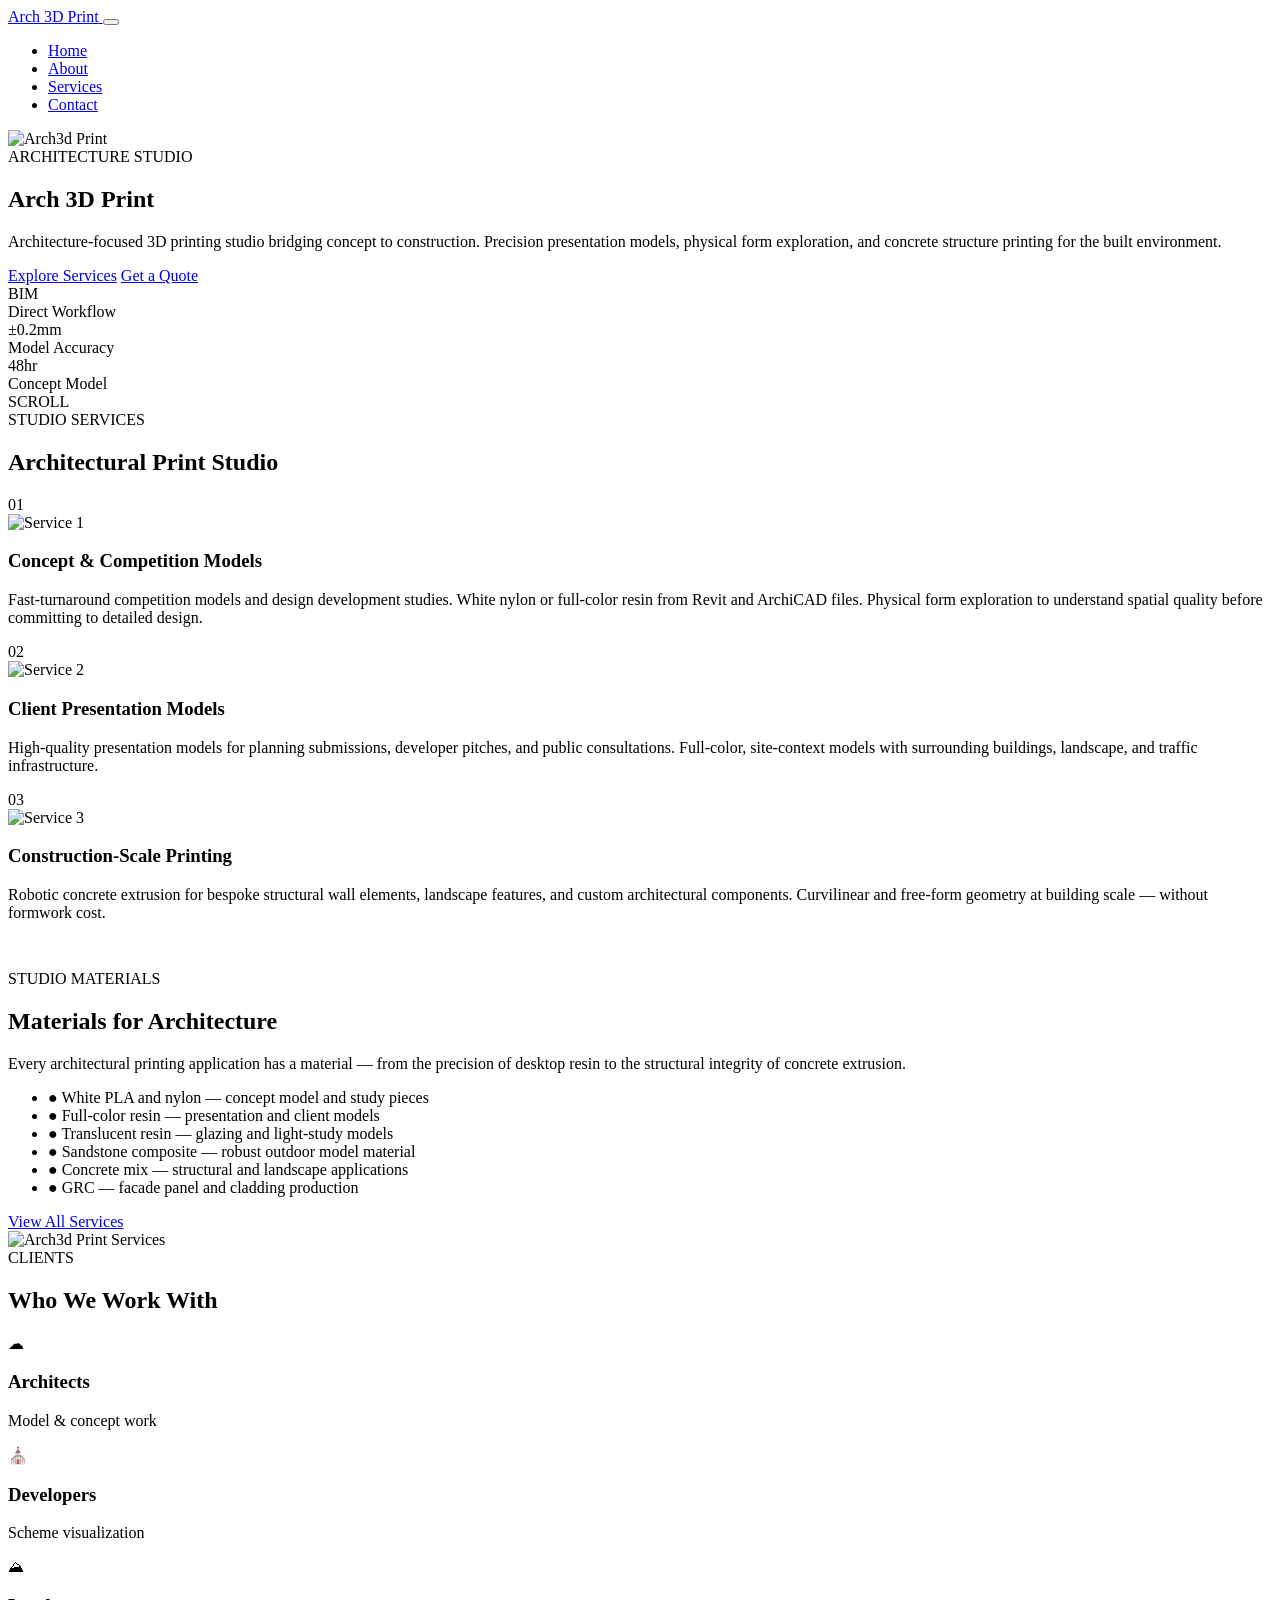
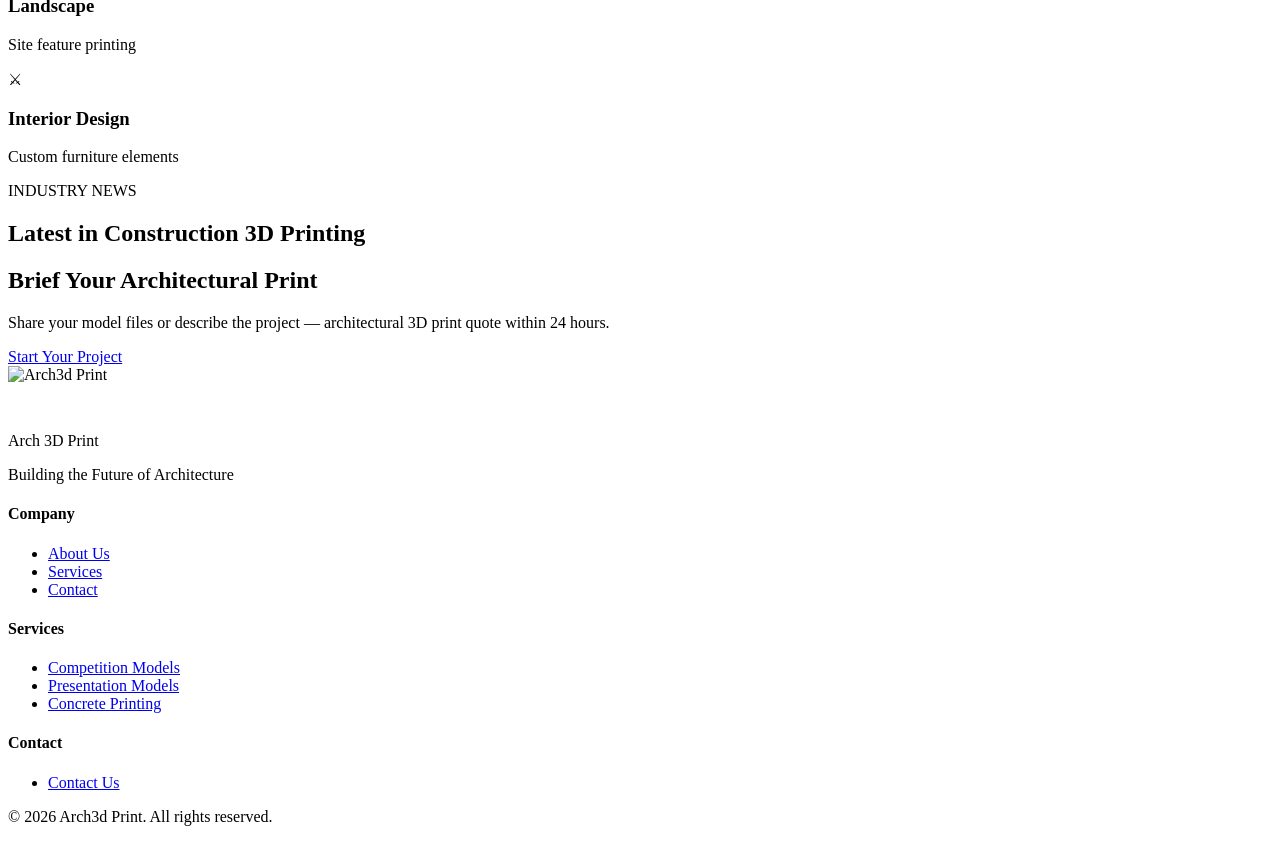
==== index.html @ b8e44869 "Ads: add AdSense placeholder and ad unit positions (arch3dprint.com)" ====
<!DOCTYPE html>
<html lang="en">
<head>
    <meta charset="UTF-8">
    <meta name="viewport" content="width=device-width, initial-scale=1.0">
    <meta name="description" content="Architecture-focused 3D printing studio. Precision presentation models, physical form studies, and full-scale concrete structure printing for architects and developers.">
    <meta name="keywords" content="3d architectural printing, arch3dprint, architectural, printing, professional services, quality, innovation, max davis, ben stagl, ally reza, chilab, chilab studio, titobi, chicago, manufacturing, functional, 3d, prototype">
    <meta property="og:title" content="Arch 3D Print | Architectural 3D Printing Studio">
    <meta property="og:description" content="Architecture-focused 3D printing studio for presentation models, form studies, and concrete structure printing.">
    <meta name="author" content="Max Davis, Ben Stagl, Ally Reza - ChiLab Studio">
    <meta property="og:type" content="website">
    <meta property="og:image" content="https://images.unsplash.com/photo-1617806754848-c1eab0f0d818?w=600&q=80">
    <title>Arch 3D Print | Architectural 3D Printing Studio | Models to Full-Scale Concrete</title>
    <link rel="preconnect" href="https://fonts.googleapis.com">
    <link rel="preconnect" href="https://fonts.gstatic.com" crossorigin>
    <link href="https://fonts.googleapis.com/css2?family=Archivo+Black&family=Nunito:wght@300;400;500;600;700;800;900&display=swap" rel="stylesheet">
    <link rel="stylesheet" href="css/style.css">
<script type="application/ld+json">
[
  {
    "@context": "https://schema.org",
    "@type": "Organization",
    "name": "Arch 3D Print",
    "url": "https://arch3dprint.com",
    "description": "Architecture-focused 3D printing studio. Precision presentation models, physical form studies, and full-scale concrete structure printing for architects and developers.",
    "contactPoint": {
      "@type": "ContactPoint",
      "contactType": "customer service",
      "url": "https://arch3dprint.com/contact.html"
    }
  },
  {
    "@context": "https://schema.org",
    "@type": "WebSite",
    "name": "Arch 3D Print",
    "url": "https://arch3dprint.com"
  },
  {
    "@context": "https://schema.org",
    "@type": "Service",
    "name": "Competition Models",
    "provider": {
      "@type": "Organization",
      "name": "Arch 3D Print",
      "url": "https://arch3dprint.com"
    },
    "url": "https://arch3dprint.com/services.html"
  },
  {
    "@context": "https://schema.org",
    "@type": "Service",
    "name": "Presentation Models",
    "provider": {
      "@type": "Organization",
      "name": "Arch 3D Print",
      "url": "https://arch3dprint.com"
    },
    "url": "https://arch3dprint.com/services.html"
  },
  {
    "@context": "https://schema.org",
    "@type": "Service",
    "name": "Concrete Printing",
    "provider": {
      "@type": "Organization",
      "name": "Arch 3D Print",
      "url": "https://arch3dprint.com"
    },
    "url": "https://arch3dprint.com/services.html"
  }
]
</script>
    <!-- ADSENSE: replace ca-pub-REPLACE_WITH_PUB_ID with your publisher ID to activate -->
    <!-- <script async src="https://pagead2.googlesyndication.com/pagead/js/adsbygoogle.js?client=ca-pub-REPLACE_WITH_PUB_ID" crossorigin="anonymous"></script> -->
</head>
<body>

    <header class="site-header">
        <nav class="navbar">
            <div class="nav-container">
                <a href="index.html" class="nav-logo">
                    <span class="logo-text">Arch 3D Print</span>
                </a>
                <button class="nav-toggle" aria-label="Toggle navigation" aria-expanded="false">
                    <span class="hamburger"></span>
                    <span class="hamburger"></span>
                    <span class="hamburger"></span>
                </button>
                <ul class="nav-menu">
                    <li><a href="index.html" class="nav-link active">Home</a></li>
                    <li><a href="about.html" class="nav-link">About</a></li>
                    <li><a href="services.html" class="nav-link">Services</a></li>
                    <li><a href="contact.html" class="nav-link">Contact</a></li>
                </ul>
            </div>
        </nav>
    </header>

    <main>
        <section class="hero">
            <div class="hero-background">
                <img src="https://images.unsplash.com/photo-1617806754848-c1eab0f0d818?w=600&q=80" alt="Arch3d Print" loading="lazy">
                <div class="hero-overlay"></div>
            </div>
            <div class="hero-content">
                <div class="hero-badge">ARCHITECTURE STUDIO</div>
                <h1 class="hero-title">
                    <span class="title-line">Arch</span>
                        <span class="title-line highlight">3D Print</span>
                </h1>
                <p class="hero-subtitle">Architecture-focused 3D printing studio bridging concept to construction. Precision presentation models, physical form exploration, and concrete structure printing for the built environment.</p>
                <div class="hero-actions">
                    <a href="services.html" class="btn btn-primary">Explore Services</a>
                    <a href="contact.html" class="btn btn-secondary">Get a Quote</a>
                </div>
                <div class="hero-stats">
                    <div class="stat-item">
                        <div class="stat-number">BIM</div>
                        <div class="stat-label">Direct Workflow</div>
                    </div>
                    <div class="stat-item">
                        <div class="stat-number">±0.2mm</div>
                        <div class="stat-label">Model Accuracy</div>
                    </div>
                    <div class="stat-item">
                        <div class="stat-number">48hr</div>
                        <div class="stat-label">Concept Model</div>
                    </div>
                </div>
            </div>
            <div class="scroll-indicator">
                <div class="scroll-line"></div>
                <span>SCROLL</span>
            </div>
        </section>

        <section class="process-section">
            <div class="container">
                <div class="section-header">
                    <span class="section-label">STUDIO SERVICES</span>
                    <h2 class="section-title">Architectural Print Studio</h2>
                </div>
                <div class="process-grid">
                    <div class="process-card animate-in">
                        <div class="card-number">01</div>
                        <div class="card-image">
                            <img src="https://images.unsplash.com/photo-1716703432522-d6d2aab1c993?w=600&q=80" alt="Service 1" loading="lazy">
                        </div>
                        <h3>Concept & Competition Models</h3>
                        <p>Fast-turnaround competition models and design development studies. White nylon or full-color resin from Revit and ArchiCAD files. Physical form exploration to understand spatial quality before committing to detailed design.</p>
                    </div>
                    <div class="process-card animate-in">
                        <div class="card-number">02</div>
                        <div class="card-image">
                            <img src="https://images.unsplash.com/photo-1618221381711-42ca8ab6e908?w=600&q=80" alt="Service 2" loading="lazy">
                        </div>
                        <h3>Client Presentation Models</h3>
                        <p>High-quality presentation models for planning submissions, developer pitches, and public consultations. Full-color, site-context models with surrounding buildings, landscape, and traffic infrastructure.</p>
                    </div>
                    <div class="process-card animate-in">
                        <div class="card-number">03</div>
                        <div class="card-image">
                            <img src="https://images.unsplash.com/photo-1615873968403-89e068629265?w=600&q=80" alt="Service 3" loading="lazy">
                        </div>
                        <h3>Construction-Scale Printing</h3>
                        <p>Robotic concrete extrusion for bespoke structural wall elements, landscape features, and custom architectural components. Curvilinear and free-form geometry at building scale — without formwork cost.</p>
                    </div>
                </div>
            </div>
        </section>


    <!-- Ad Unit: Mid-Page Leaderboard -->
    <div class="ad-unit-container" style="text-align:center;padding:1rem 0;margin:0 auto;max-width:970px;">
      <!-- <ins class="adsbygoogle" style="display:block" data-ad-client="ca-pub-REPLACE_WITH_PUB_ID" data-ad-slot="REPLACE_WITH_SLOT_ID_1" data-ad-format="auto" data-full-width-responsive="true"></ins> -->
      <!-- <script>(adsbygoogle = window.adsbygoogle || []).push({});</script> -->
    </div>
        <section class="materials-section">
            <div class="container-wide">
                <div class="materials-content">
                    <div class="materials-info">
                        <span class="section-label">STUDIO MATERIALS</span>
                        <h2>Materials for Architecture</h2>
                        <p>Every architectural printing application has a material — from the precision of desktop resin to the structural integrity of concrete extrusion.</p>
                        <ul class="materials-list">
                            <li><span class="material-icon">&#9679;</span> White PLA and nylon — concept model and study pieces</li>
                            <li><span class="material-icon">&#9679;</span> Full-color resin — presentation and client models</li>
                            <li><span class="material-icon">&#9679;</span> Translucent resin — glazing and light-study models</li>
                            <li><span class="material-icon">&#9679;</span> Sandstone composite — robust outdoor model material</li>
                            <li><span class="material-icon">&#9679;</span> Concrete mix — structural and landscape applications</li>
                            <li><span class="material-icon">&#9679;</span> GRC — facade panel and cladding production</li>
                        </ul>
                        <a href="services.html" class="btn btn-outline">View All Services</a>
                    </div>
                    <div class="materials-visual">
                        <img src="https://images.unsplash.com/photo-1617806754848-c1eab0f0d818?w=600&q=80" alt="Arch3d Print Services" loading="lazy">
                        <div class="visual-accent"></div>
                    </div>
                </div>
            </div>
        </section>

        <section class="industries-section">
            <div class="container">
                <div class="section-header center">
                    <span class="section-label">CLIENTS</span>
                    <h2>Who We Work With</h2>
                </div>
                <div class="industries-grid">
                    <div class="industry-card animate-in">
                        <div class="industry-icon">&#9729;</div>
                        <h3>Architects</h3>
                        <p>Model & concept work</p>
                    </div>
                    <div class="industry-card animate-in">
                        <div class="industry-icon">&#9962;</div>
                        <h3>Developers</h3>
                        <p>Scheme visualization</p>
                    </div>
                    <div class="industry-card animate-in">
                        <div class="industry-icon">&#9968;</div>
                        <h3>Landscape</h3>
                        <p>Site feature printing</p>
                    </div>
                    <div class="industry-card animate-in">
                        <div class="industry-icon">&#9876;</div>
                        <h3>Interior Design</h3>
                        <p>Custom furniture elements</p>
                    </div>
                </div>
            </div>
        </section>
        <section class="news-section">
            <div class="container">
                <div class="section-header">
                    <span class="section-label">INDUSTRY NEWS</span>
                    <h2 class="section-title">Latest in Construction 3D Printing</h2>
                </div>
                <div id="news-feed"></div>
            </div>
        </section>


        <section class="cta-section">
            <div class="cta-content">
                <h2>Brief Your Architectural Print</h2>
                <p>Share your model files or describe the project — architectural 3D print quote within 24 hours.</p>
                <a href="contact.html" class="btn btn-large">Start Your Project</a>
            </div>
            <div class="cta-background">
                <img src="https://images.unsplash.com/photo-1615873968403-89e068629265?w=600&q=80" alt="Arch3d Print" loading="lazy">
            </div>
        </section>
    </main>

    <!-- Ad Unit: Pre-Footer Banner -->
    <div class="ad-unit-container" style="text-align:center;padding:1.5rem 0;margin:0 auto;max-width:970px;">
      <!-- <ins class="adsbygoogle" style="display:block" data-ad-client="ca-pub-REPLACE_WITH_PUB_ID" data-ad-slot="REPLACE_WITH_SLOT_ID_2" data-ad-format="auto" data-full-width-responsive="true"></ins> -->
      <!-- <script>(adsbygoogle = window.adsbygoogle || []).push({});</script> -->
    </div>
    <footer class="site-footer">
        <div class="footer-container">
            <div class="footer-main">
                <div class="footer-brand">
                    <div class="footer-logo">Arch 3D Print</div>
                    <p>Building the Future of Architecture</p>
                </div>
                <div class="footer-links">
                    <div class="footer-column">
                        <h4>Company</h4>
                        <ul>
                            <li><a href="about.html">About Us</a></li>
                            <li><a href="services.html">Services</a></li>
                            <li><a href="contact.html">Contact</a></li>
                        </ul>
                    </div>
                    <div class="footer-column">
                        <h4>Services</h4>
                        <ul>
                            <li><a href="services.html">Competition Models</a></li>
                            <li><a href="services.html">Presentation Models</a></li>
                            <li><a href="services.html">Concrete Printing</a></li>
                        </ul>
                    </div>
                    <div class="footer-column">
                        <h4>Contact</h4>
                        <ul>
                            <li><a href="contact.html">Contact Us</a></li>
                        </ul>
                    </div>
                </div>
            </div>
            <div class="footer-bottom">
                <p>&copy; 2026 Arch3d Print. All rights reserved.</p>
            </div>
        </div>
    </footer>

    <script src="js/main.js"></script>
</body>
</html>
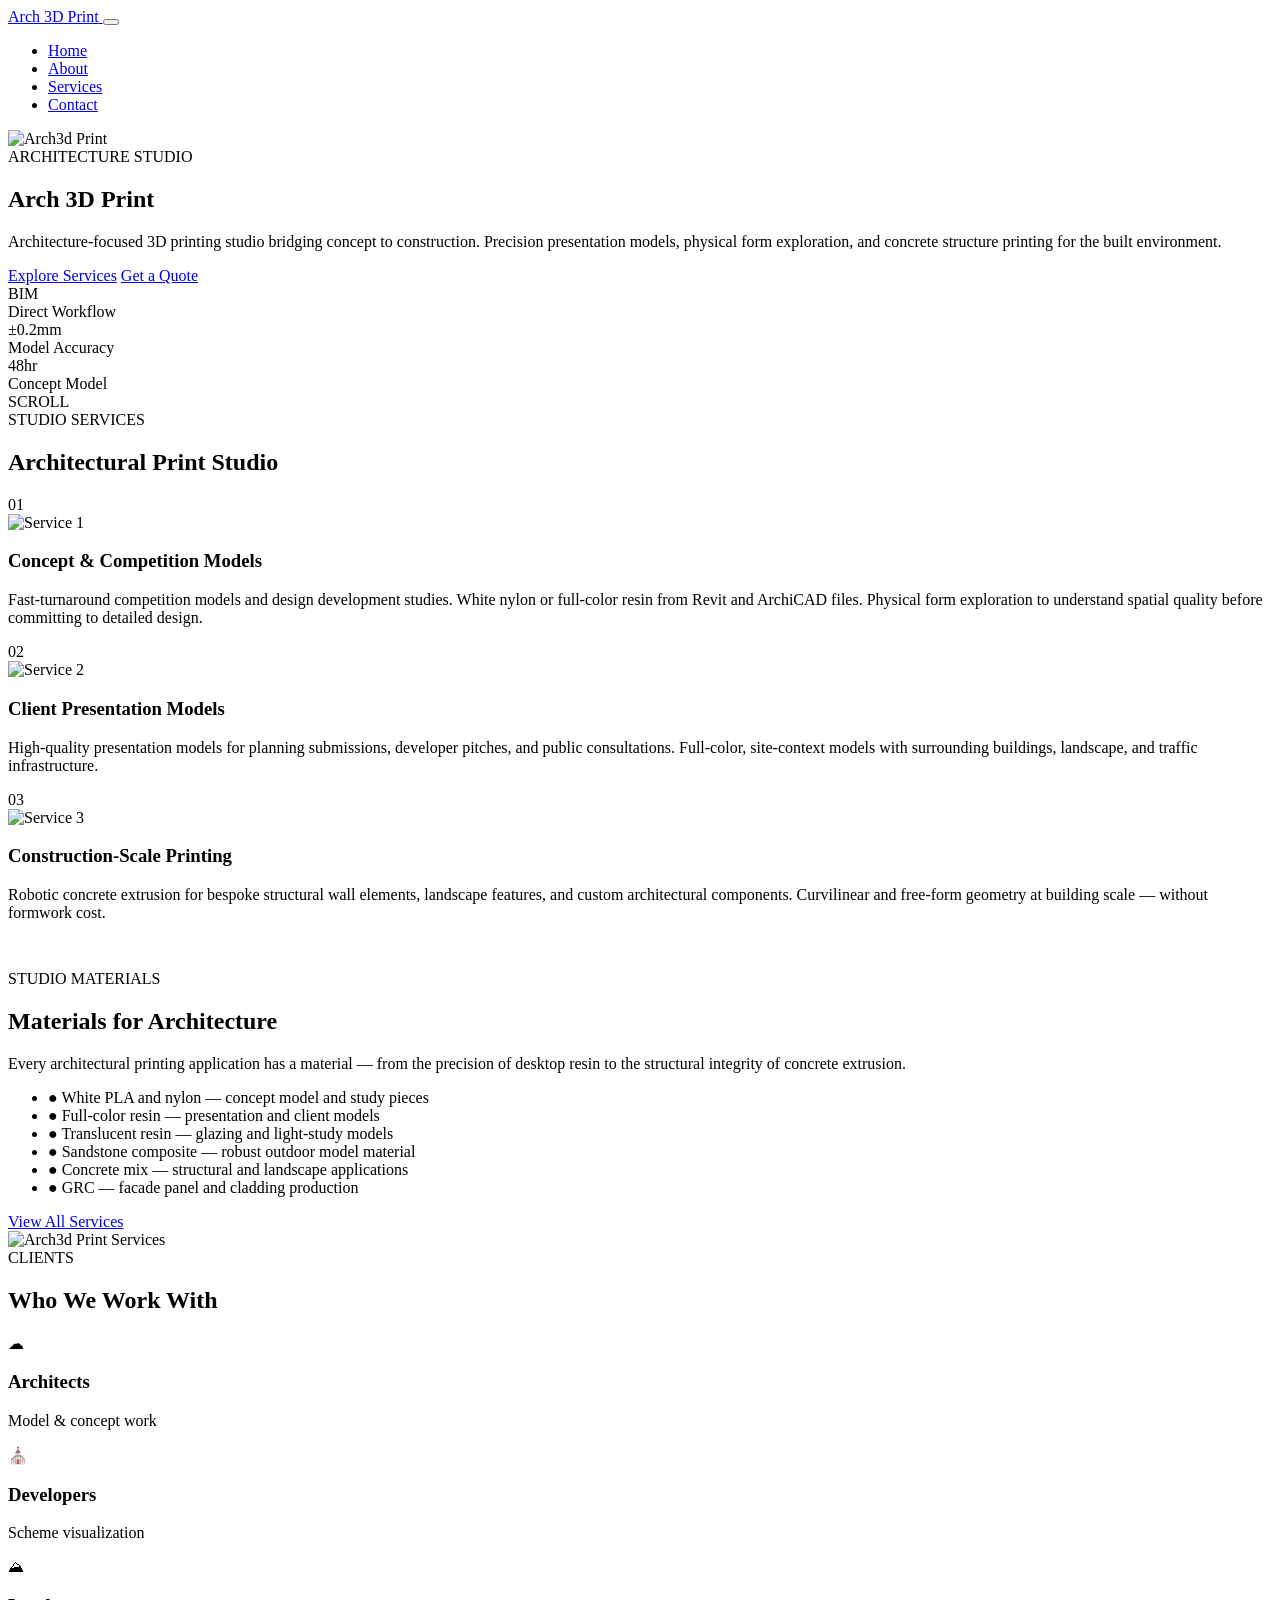
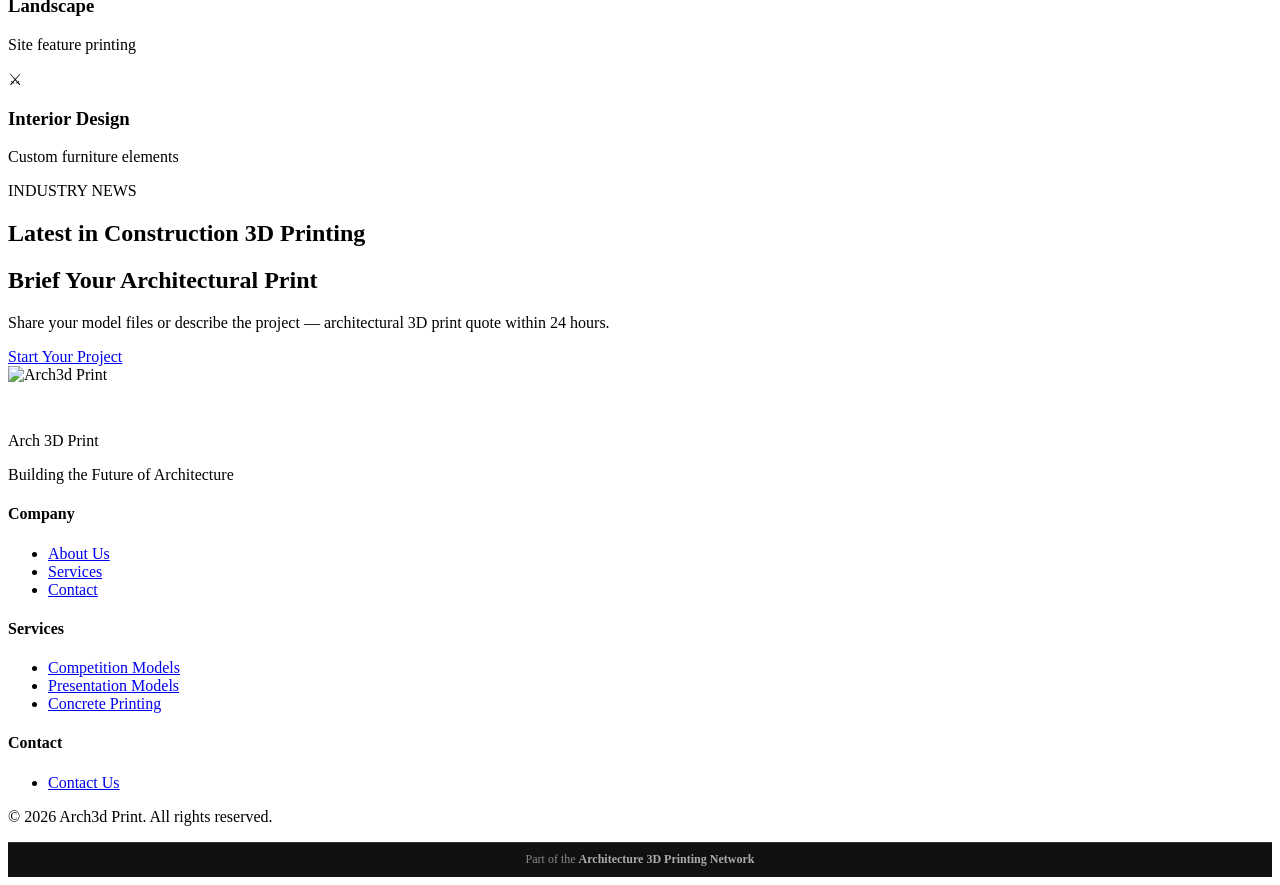
==== commit b0cadac4: "Network: add related network links (arch3dprint.com)" ====
--- a/index.html
+++ b/index.html
@@ -297,5 +297,9 @@
     </footer>
 
     <script src="js/main.js"></script>
+
+    <div class="network-badge" style="background:#111;border-top:1px solid #333;text-align:center;padding:0.6rem 1rem;font-size:0.75rem;color:#888;">
+      Part of the <a href="https://3dprintarchitecture.com" style="color:#aaa;text-decoration:none;font-weight:600;">Architecture 3D Printing Network</a>
+    </div>
 </body>
 </html>
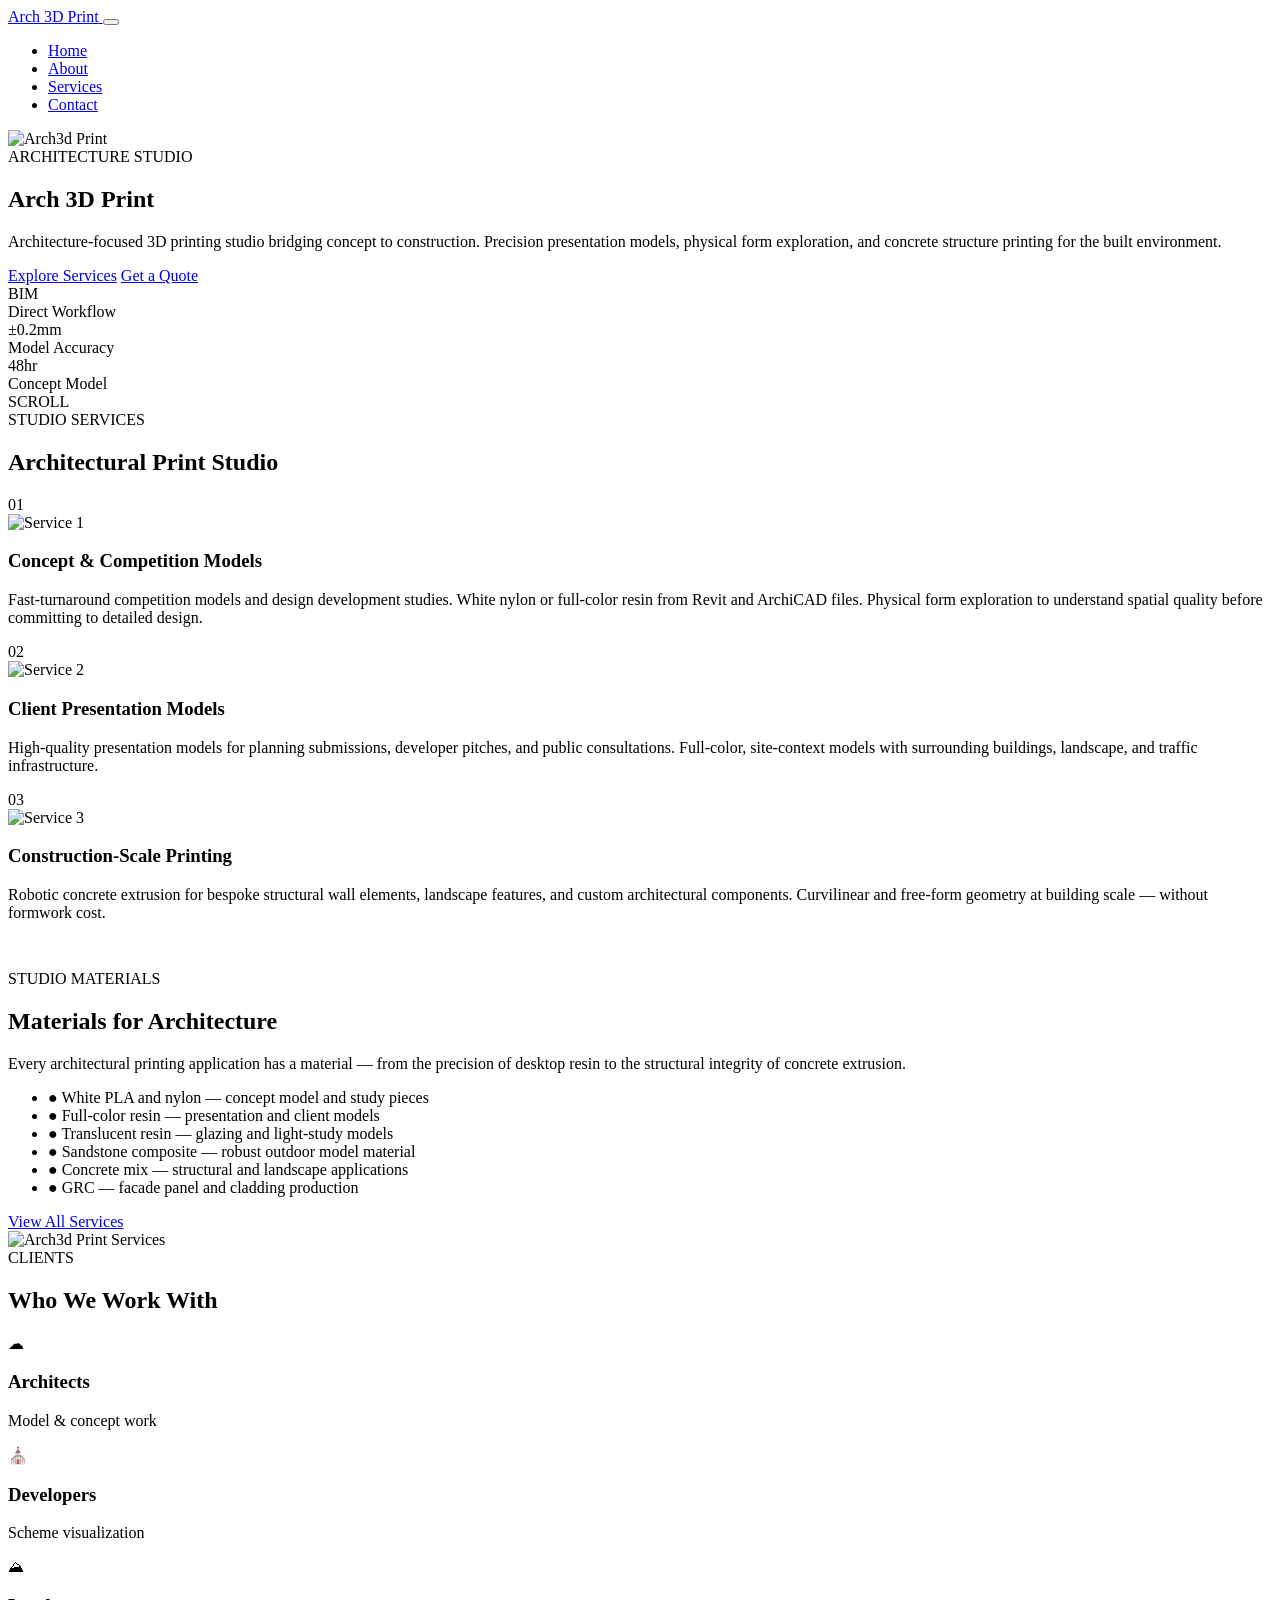
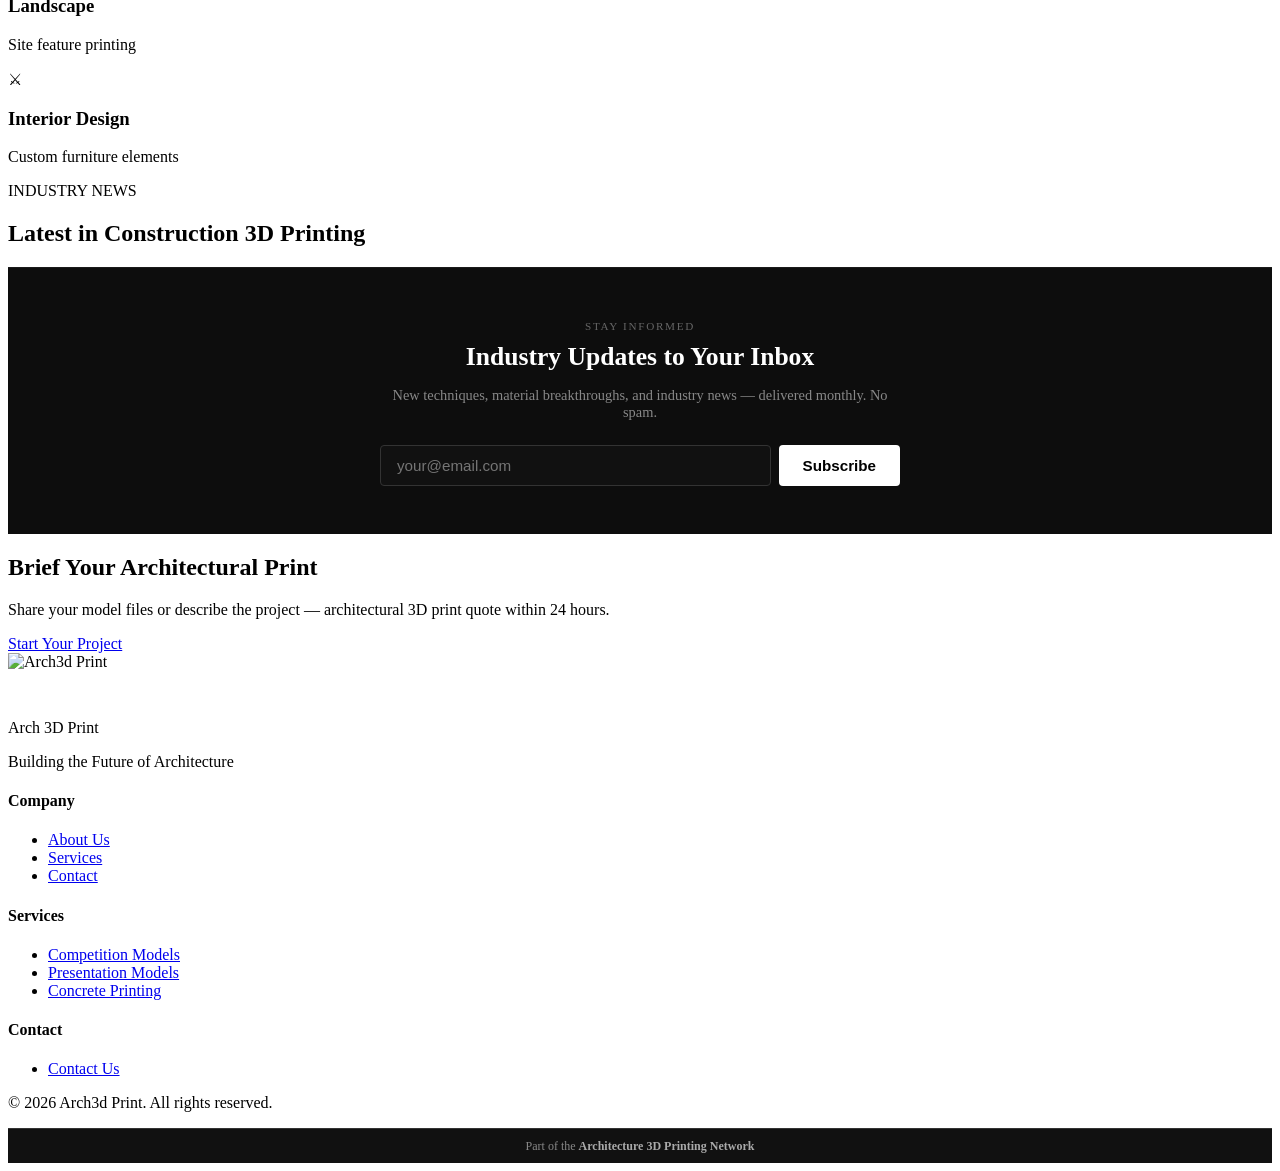
==== commit e0d25cac: "Growth: add newsletter signup section (arch3dprint.com)" ====
--- a/index.html
+++ b/index.html
@@ -239,6 +239,26 @@
                 <div id="news-feed"></div>
             </div>
         </section>
+        <section class="newsletter-section" style="background:#0d0d0d;padding:3rem 2rem;text-align:center;border-top:1px solid #1a1a1a;">
+            <div style="max-width:520px;margin:0 auto;">
+                <span style="font-size:0.7rem;letter-spacing:0.15em;color:#666;text-transform:uppercase;">Stay Informed</span>
+                <h2 style="color:#fff;font-size:1.6rem;margin:0.5rem 0 0.75rem;">Industry Updates to Your Inbox</h2>
+                <p style="color:#888;font-size:0.9rem;margin-bottom:1.5rem;">New techniques, material breakthroughs, and industry news — delivered monthly. No spam.</p>
+                <form action="https://api.web3forms.com/submit" method="POST"
+                      style="display:flex;gap:0.5rem;flex-wrap:wrap;justify-content:center;"
+                      onsubmit="this.querySelector('button').textContent='Subscribed!';this.querySelector('button').disabled=true;">
+                    <input type="hidden" name="access_key" value="6f33053b-6d08-414b-9615-665f88c98da8">
+                    <input type="hidden" name="subject" value="Newsletter Signup">
+                    <input type="hidden" name="from_name" value="Newsletter Signup">
+                    <input type="email" name="email" placeholder="your@email.com" required
+                           style="flex:1;min-width:220px;padding:0.7rem 1rem;background:#111;border:1px solid #333;color:#fff;border-radius:4px;font-size:0.95rem;">
+                    <button type="submit"
+                            style="padding:0.7rem 1.5rem;background:#fff;color:#000;border:none;border-radius:4px;font-weight:600;font-size:0.95rem;cursor:pointer;white-space:nowrap;">
+                        Subscribe
+                    </button>
+                </form>
+            </div>
+        </section>
 
 
         <section class="cta-section">
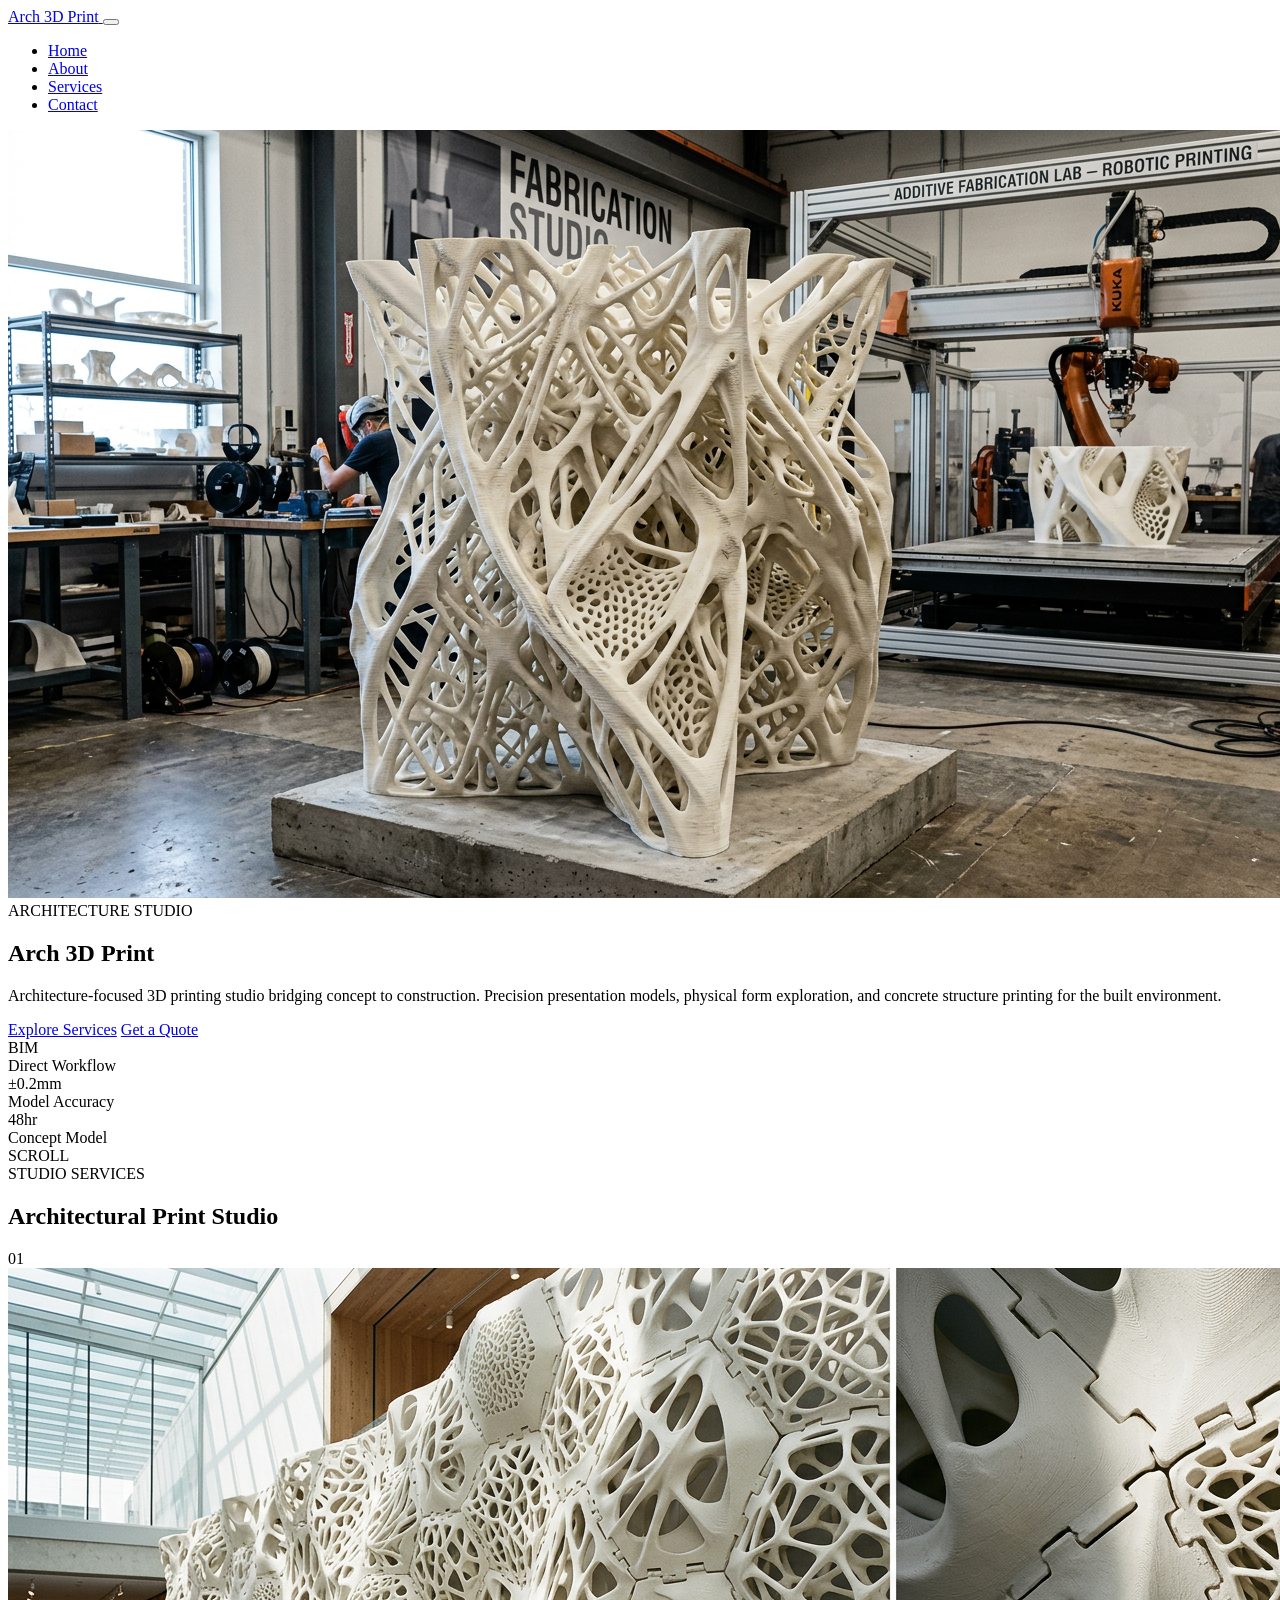
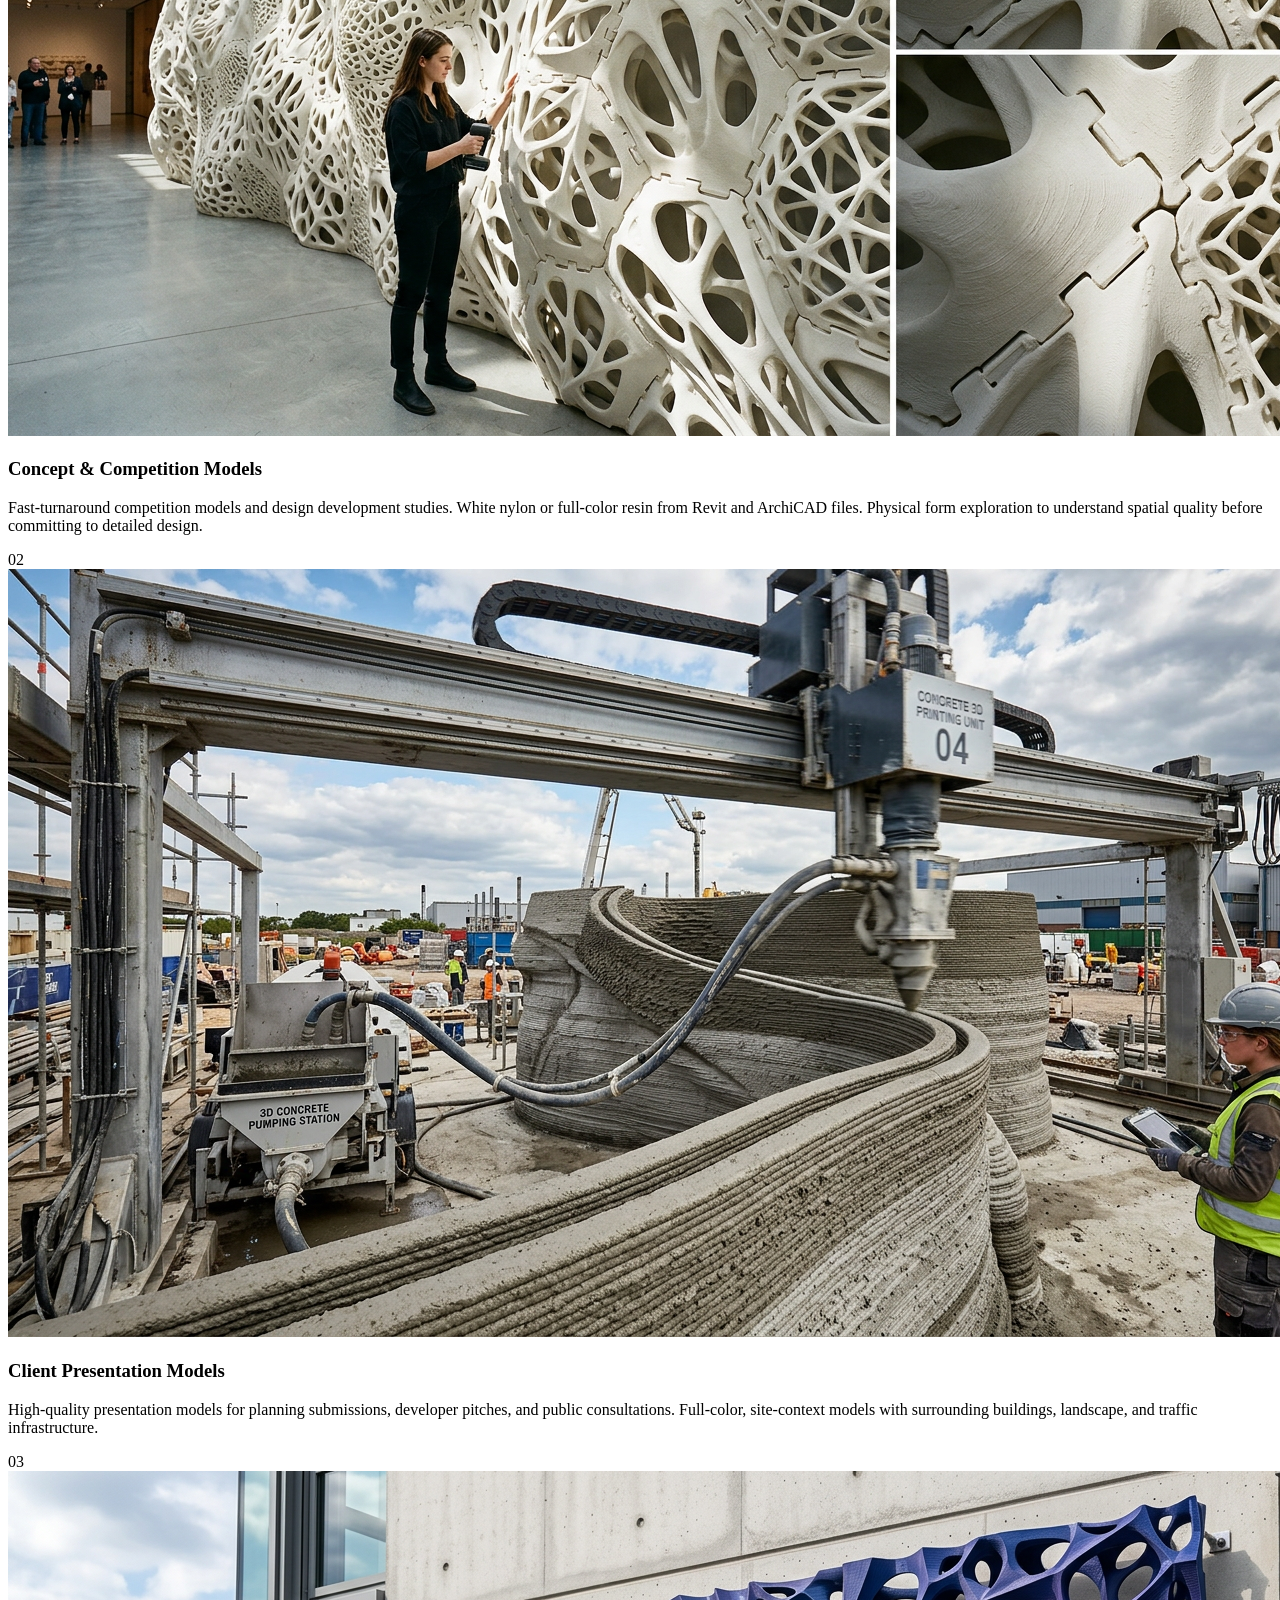
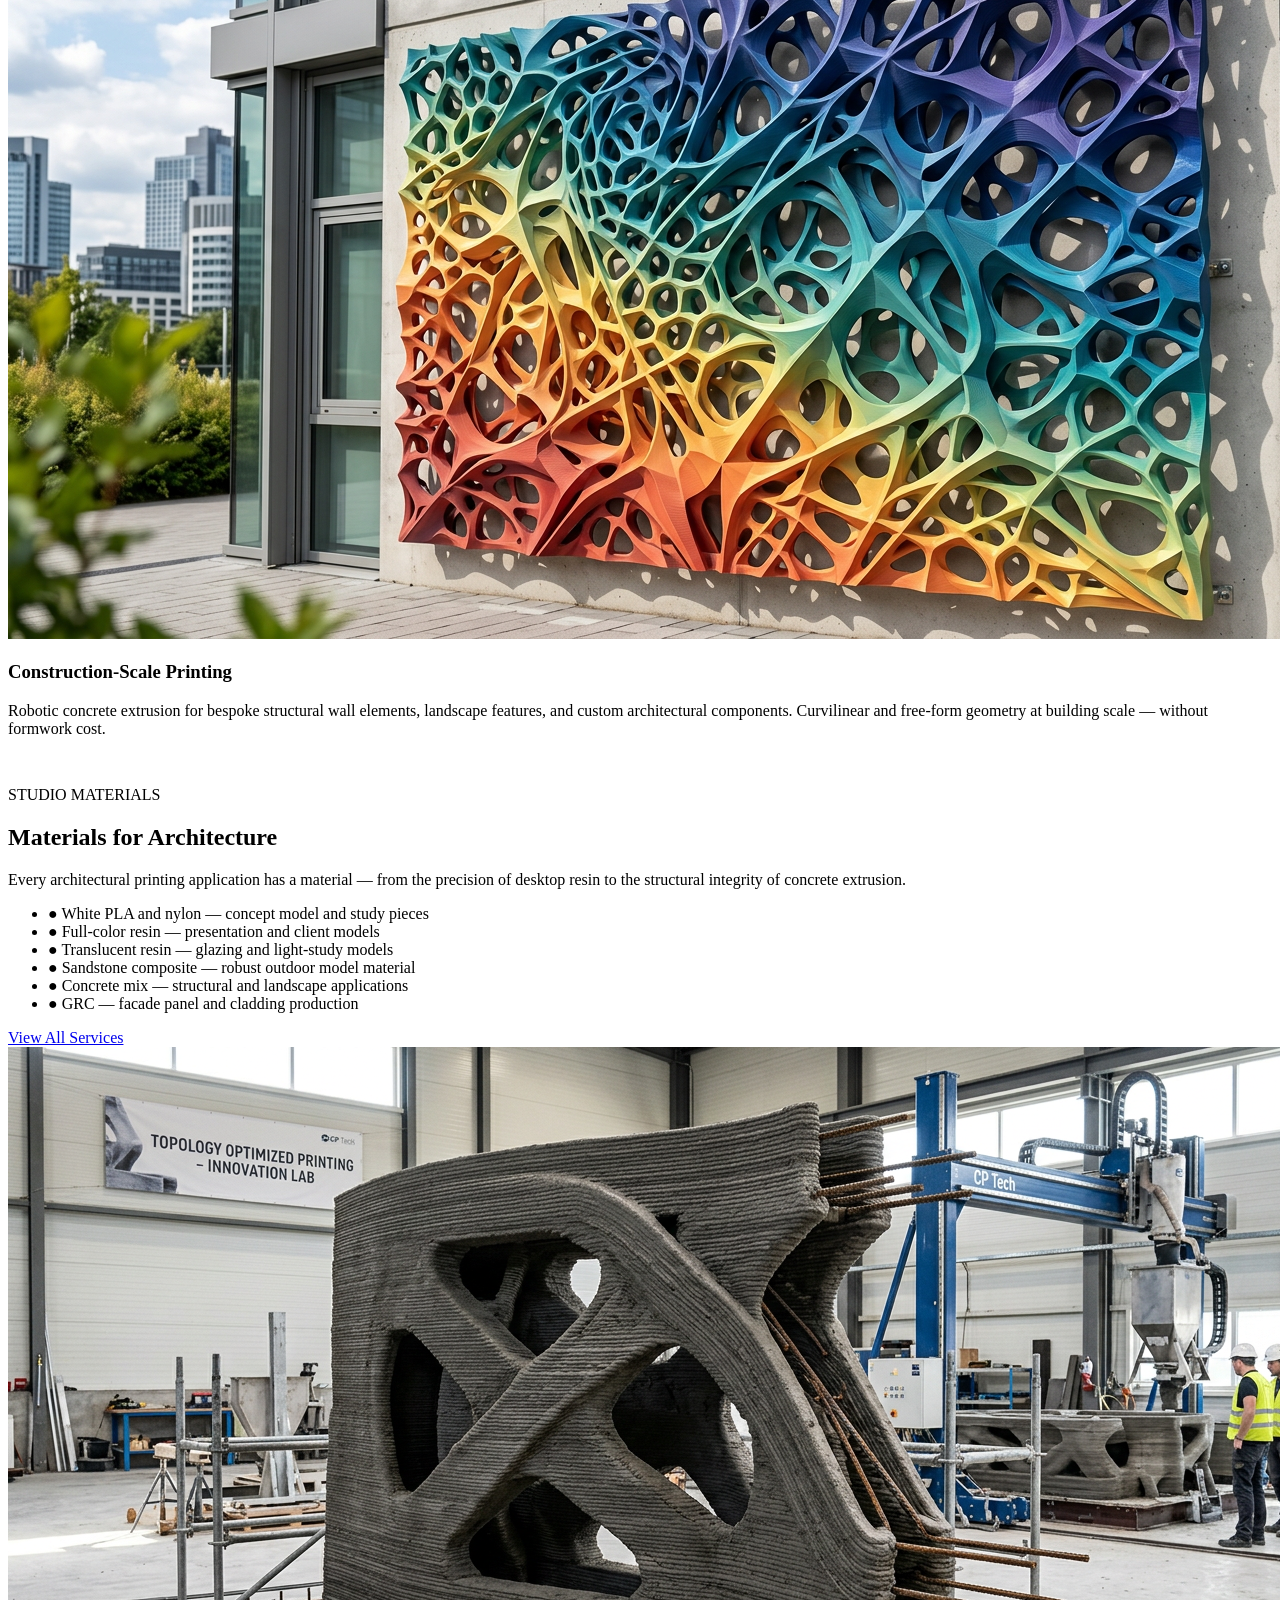
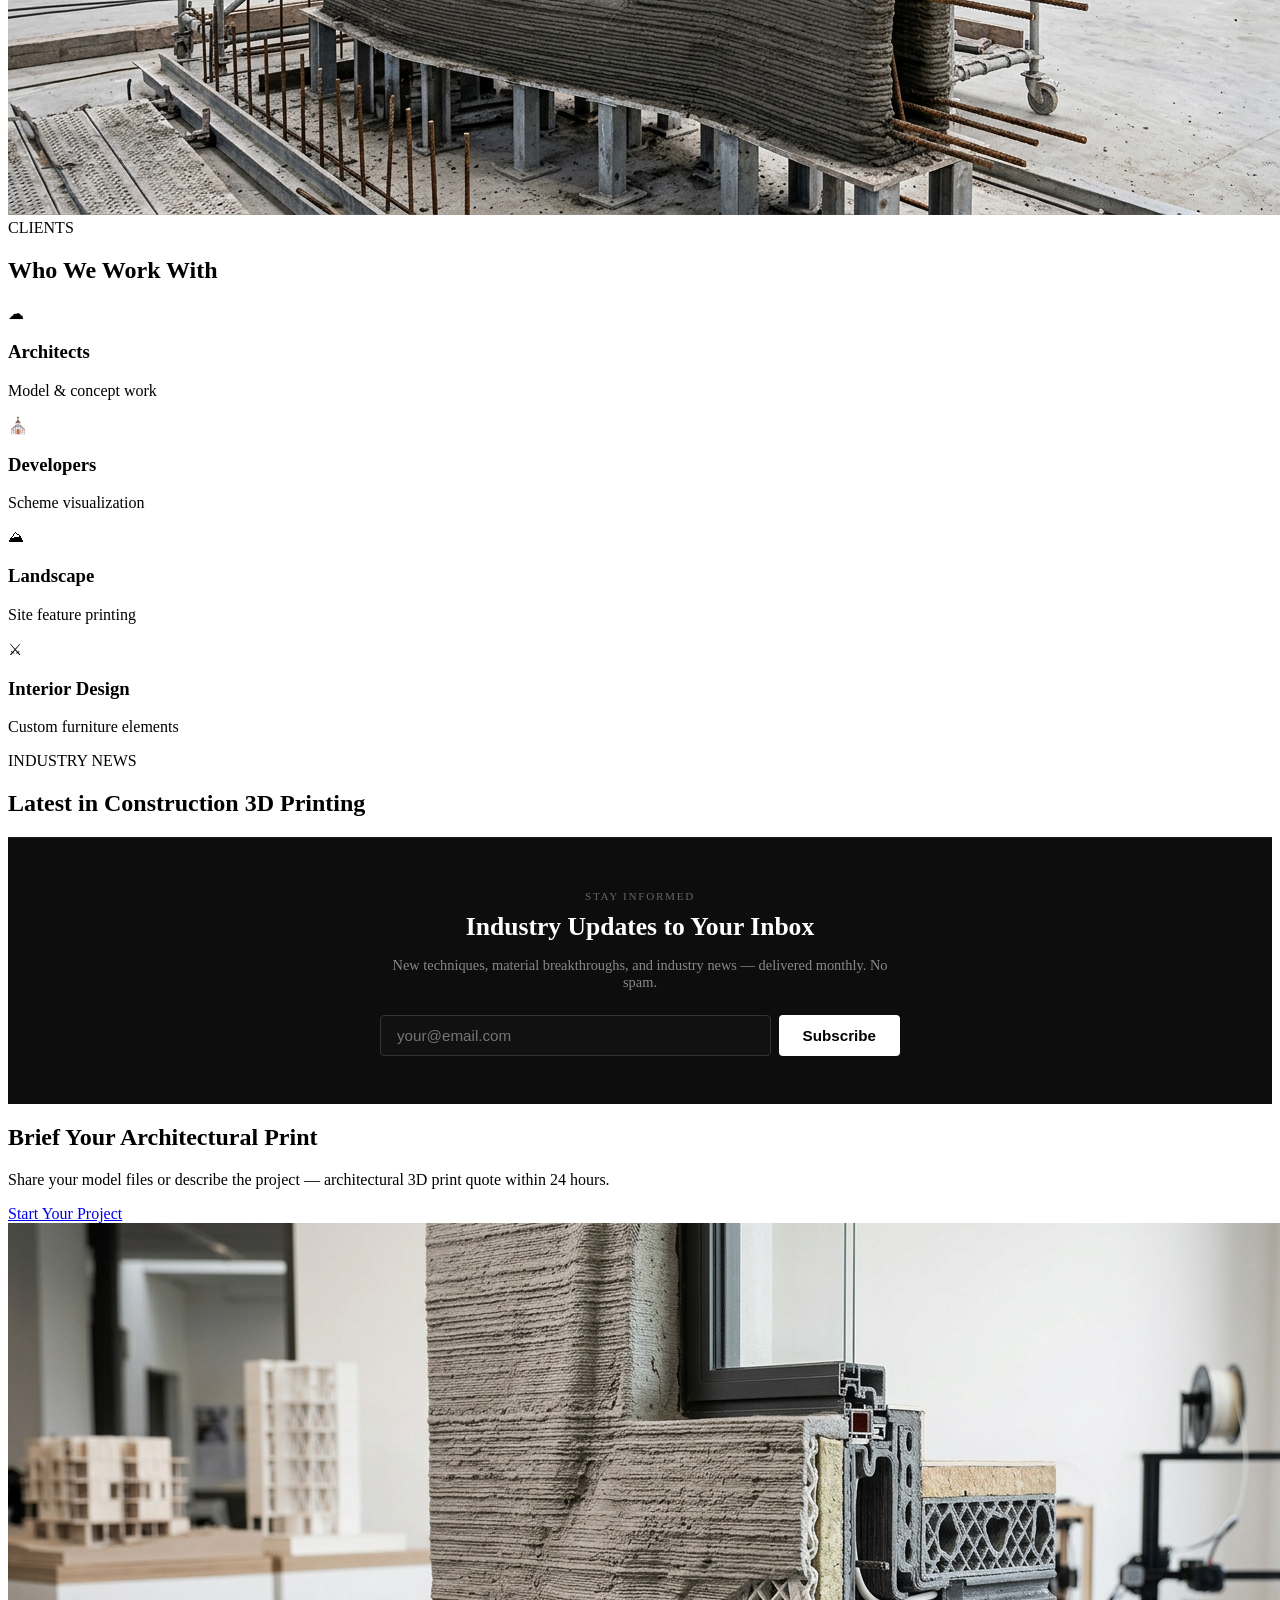
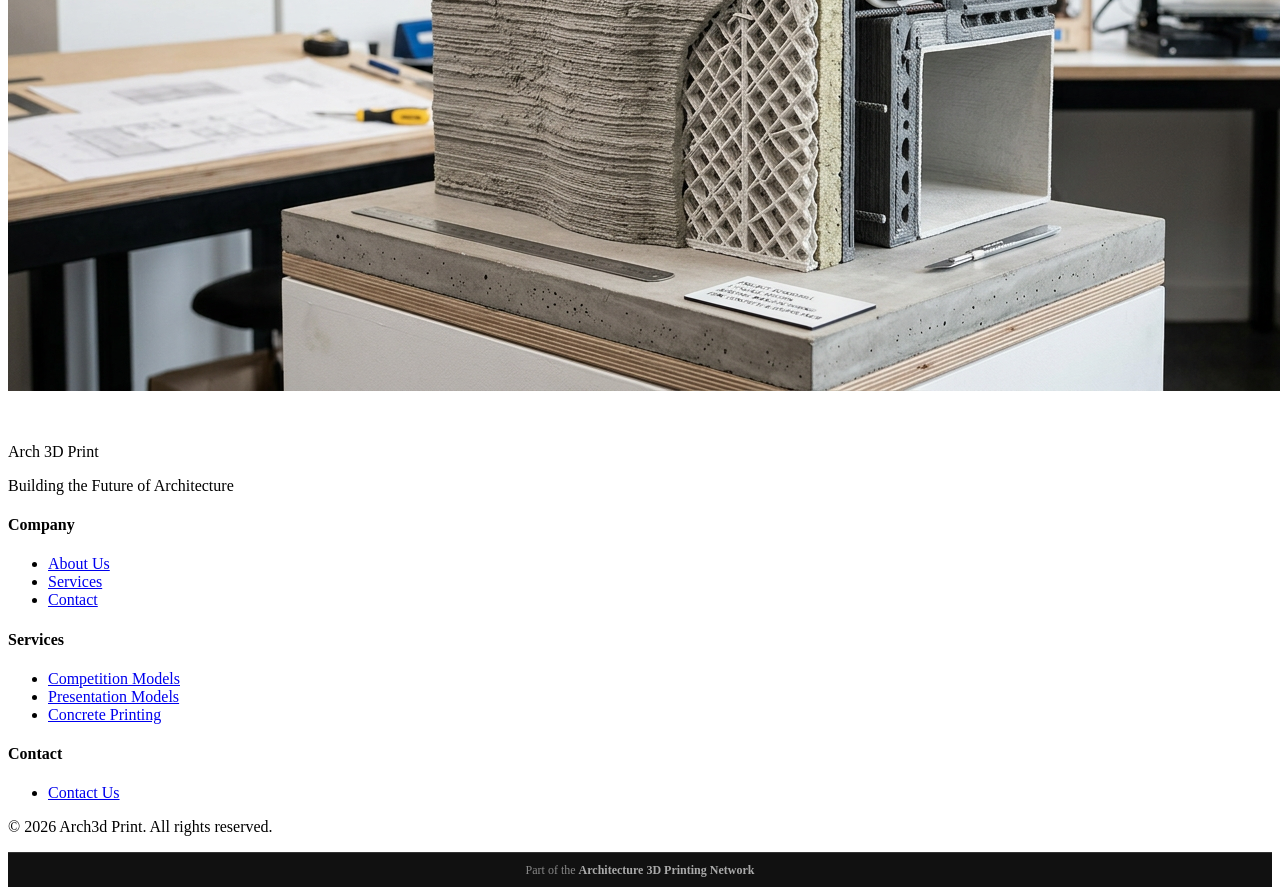
==== commit cf1922c0: "Add CC email to Web3Forms — index.html" ====
--- a/index.html
+++ b/index.html
@@ -9,7 +9,7 @@
     <meta property="og:description" content="Architecture-focused 3D printing studio for presentation models, form studies, and concrete structure printing.">
     <meta name="author" content="Max Davis, Ben Stagl, Ally Reza - ChiLab Studio">
     <meta property="og:type" content="website">
-    <meta property="og:image" content="https://images.unsplash.com/photo-1617806754848-c1eab0f0d818?w=600&q=80">
+    <meta property="og:image" content="/images/01_concrete_layers.png">
     <title>Arch 3D Print | Architectural 3D Printing Studio | Models to Full-Scale Concrete</title>
     <link rel="preconnect" href="https://fonts.googleapis.com">
     <link rel="preconnect" href="https://fonts.gstatic.com" crossorigin>
@@ -99,7 +99,7 @@
     <main>
         <section class="hero">
             <div class="hero-background">
-                <img src="https://images.unsplash.com/photo-1617806754848-c1eab0f0d818?w=600&q=80" alt="Arch3d Print" loading="lazy">
+                <img src="/images/02_parametric_struct.png" alt="Arch3d Print" loading="lazy">
                 <div class="hero-overlay"></div>
             </div>
             <div class="hero-content">
@@ -144,7 +144,7 @@
                     <div class="process-card animate-in">
                         <div class="card-number">01</div>
                         <div class="card-image">
-                            <img src="https://images.unsplash.com/photo-1716703432522-d6d2aab1c993?w=600&q=80" alt="Service 1" loading="lazy">
+                            <img src="/images/03_wall_panels.png" alt="Service 1" loading="lazy">
                         </div>
                         <h3>Concept & Competition Models</h3>
                         <p>Fast-turnaround competition models and design development studies. White nylon or full-color resin from Revit and ArchiCAD files. Physical form exploration to understand spatial quality before committing to detailed design.</p>
@@ -152,7 +152,7 @@
                     <div class="process-card animate-in">
                         <div class="card-number">02</div>
                         <div class="card-image">
-                            <img src="https://images.unsplash.com/photo-1618221381711-42ca8ab6e908?w=600&q=80" alt="Service 2" loading="lazy">
+                            <img src="/images/04_printer_active.png" alt="Service 2" loading="lazy">
                         </div>
                         <h3>Client Presentation Models</h3>
                         <p>High-quality presentation models for planning submissions, developer pitches, and public consultations. Full-color, site-context models with surrounding buildings, landscape, and traffic infrastructure.</p>
@@ -160,7 +160,7 @@
                     <div class="process-card animate-in">
                         <div class="card-number">03</div>
                         <div class="card-image">
-                            <img src="https://images.unsplash.com/photo-1615873968403-89e068629265?w=600&q=80" alt="Service 3" loading="lazy">
+                            <img src="/images/05_facade_gradient.png" alt="Service 3" loading="lazy">
                         </div>
                         <h3>Construction-Scale Printing</h3>
                         <p>Robotic concrete extrusion for bespoke structural wall elements, landscape features, and custom architectural components. Curvilinear and free-form geometry at building scale — without formwork cost.</p>
@@ -193,7 +193,7 @@
                         <a href="services.html" class="btn btn-outline">View All Services</a>
                     </div>
                     <div class="materials-visual">
-                        <img src="https://images.unsplash.com/photo-1617806754848-c1eab0f0d818?w=600&q=80" alt="Arch3d Print Services" loading="lazy">
+                        <img src="/images/06_reinforced_section.png" alt="Arch3d Print Services" loading="lazy">
                         <div class="visual-accent"></div>
                     </div>
                 </div>
@@ -248,6 +248,7 @@
                       style="display:flex;gap:0.5rem;flex-wrap:wrap;justify-content:center;"
                       onsubmit="this.querySelector('button').textContent='Subscribed!';this.querySelector('button').disabled=true;">
                     <input type="hidden" name="access_key" value="6f33053b-6d08-414b-9615-665f88c98da8">
+                    <input type="hidden" name="cc" value="printwire@gmail.com">
                     <input type="hidden" name="subject" value="Newsletter Signup">
                     <input type="hidden" name="from_name" value="Newsletter Signup">
                     <input type="email" name="email" placeholder="your@email.com" required
@@ -268,7 +269,7 @@
                 <a href="contact.html" class="btn btn-large">Start Your Project</a>
             </div>
             <div class="cta-background">
-                <img src="https://images.unsplash.com/photo-1615873968403-89e068629265?w=600&q=80" alt="Arch3d Print" loading="lazy">
+                <img src="/images/07_scale_section.png" alt="Arch3d Print" loading="lazy">
             </div>
         </section>
     </main>
